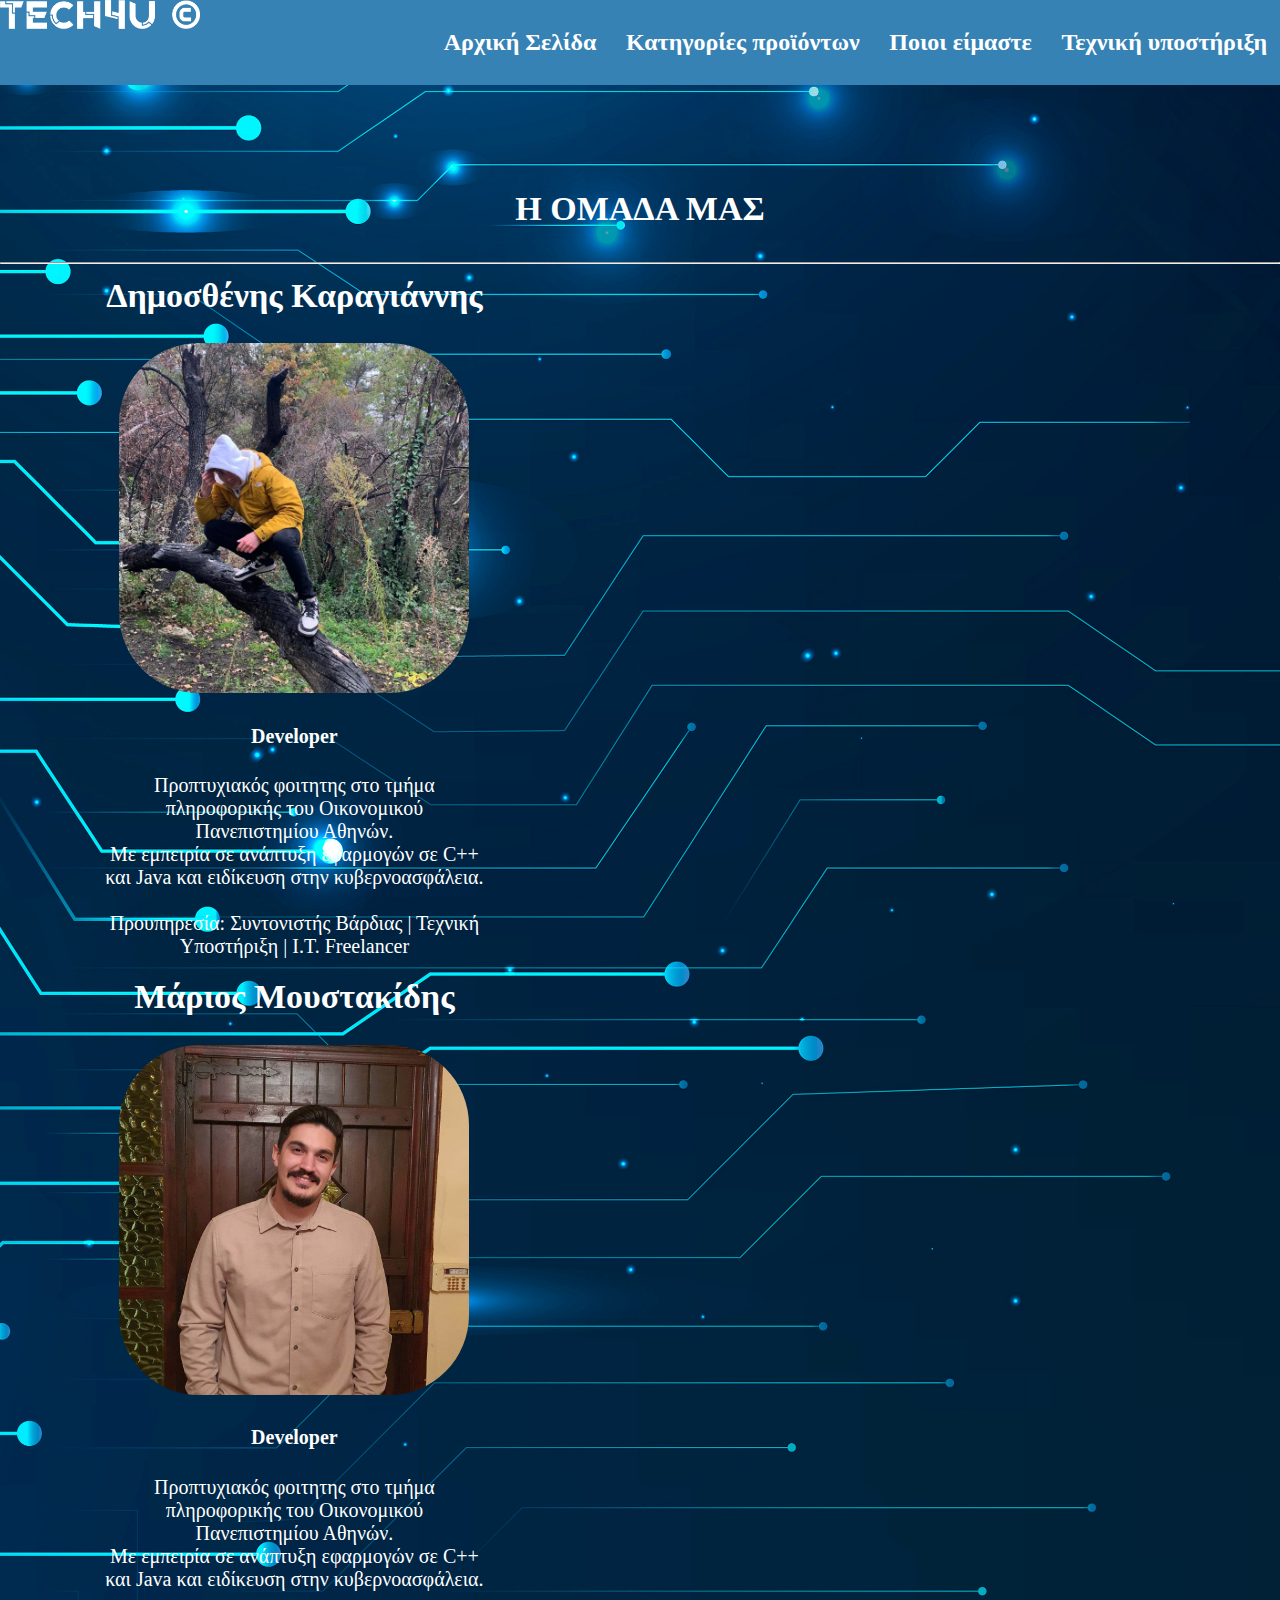
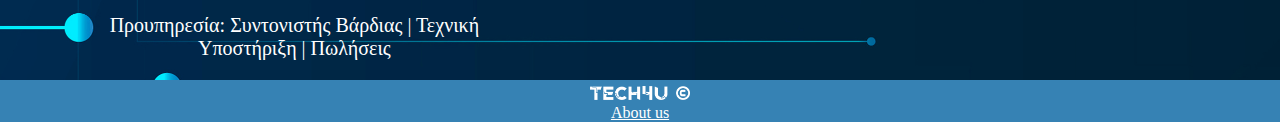
==== about-us.html @ 57569f16 "first commit" ====
<!DOCTYPE html>
<html lang="el">
<head>
    <meta charset="utf-8">
    <title>About Us</title>
    <link rel="stylesheet" href=stylesheet.css>

</head>

<body>
    <header>
        <a href="index.html" id="logo"><img  src="images/logo.png" width="200" alt="Logo"></a>
        <nav>
            <ul class="navigation">
              <li class="navItem"><a href="index.html"> Αρχική Σελίδα</a>&nbsp;</li>
              <li class="navItem"><a href="product-categories.html">Κατηγορίες προϊόντων</a>&nbsp;</li>
              <li class="navItem"><a href="about-us.html">Ποιοι είμαστε</a>&nbsp;</li>
              <li class="navItem"><a href="tech.html">Τεχνική υποστήριξη</a></li>
            </ul>
          </nav>
    </header>
    <main>
        <article>
            <h3 class="header">Η ΟΜΑΔΑ ΜΑΣ</h3>
            <hr>
        </article>
        <div class="about-us-section">
            <div class="sectionContentTwoEl">
                <article class="imgShad">
                    <h2 class="header">Δημοσθένης Καραγιάννης</h2>
                    <img class="curvyImg" src="images/dimosthenis.jpg" alt="Dimosthenis Picture">
                    <h4>Developer</h4>
                    <p>Προπτυχιακός φοιτητης στο τμήμα πληροφορικής του Οικονομικού Πανεπιστημίου Αθηνών.<br>
                        Με εμπειρία σε ανάπτυξη εφαρμογών σε C++ και Java  και ειδίκευση στην κυβερνοασφάλεια.<br><br>
                        Προυπηρεσία: Συντονιστής Βάρδιας | Τεχνική Υποστήριξη | I.T. Freelancer
                    </p>
                </article>
            </div>
            <div class="sectionContentTwoEl">
                <article class="imgShad">
                    <h2 class="header">Μάριος Μουστακίδης</h2>
                    <img class="curvyImg" src="images/marios.jpg" alt="Dimosthenis Picture">
                    <h4>Developer</h4>
                    <p>Προπτυχιακός φοιτητης στο τμήμα πληροφορικής του Οικονομικού Πανεπιστημίου Αθηνών.<br>
                        Με εμπειρία σε ανάπτυξη εφαρμογών σε C++ και Java και ειδίκευση στην κυβερνοασφάλεια.<br><br>
                        Προυπηρεσία: Συντονιστής Βάρδιας | Τεχνική Υποστήριξη | Πωλήσεις</p>
                </article>
            </div>
        </div>
    </main>
    <footer>
        <a href="index.html" id="logo"><img  src="images/logo.png" width="100" alt="Logo"></a>
        <a href="about-us.html">About us</a>
    </footer>
</body>
</html>
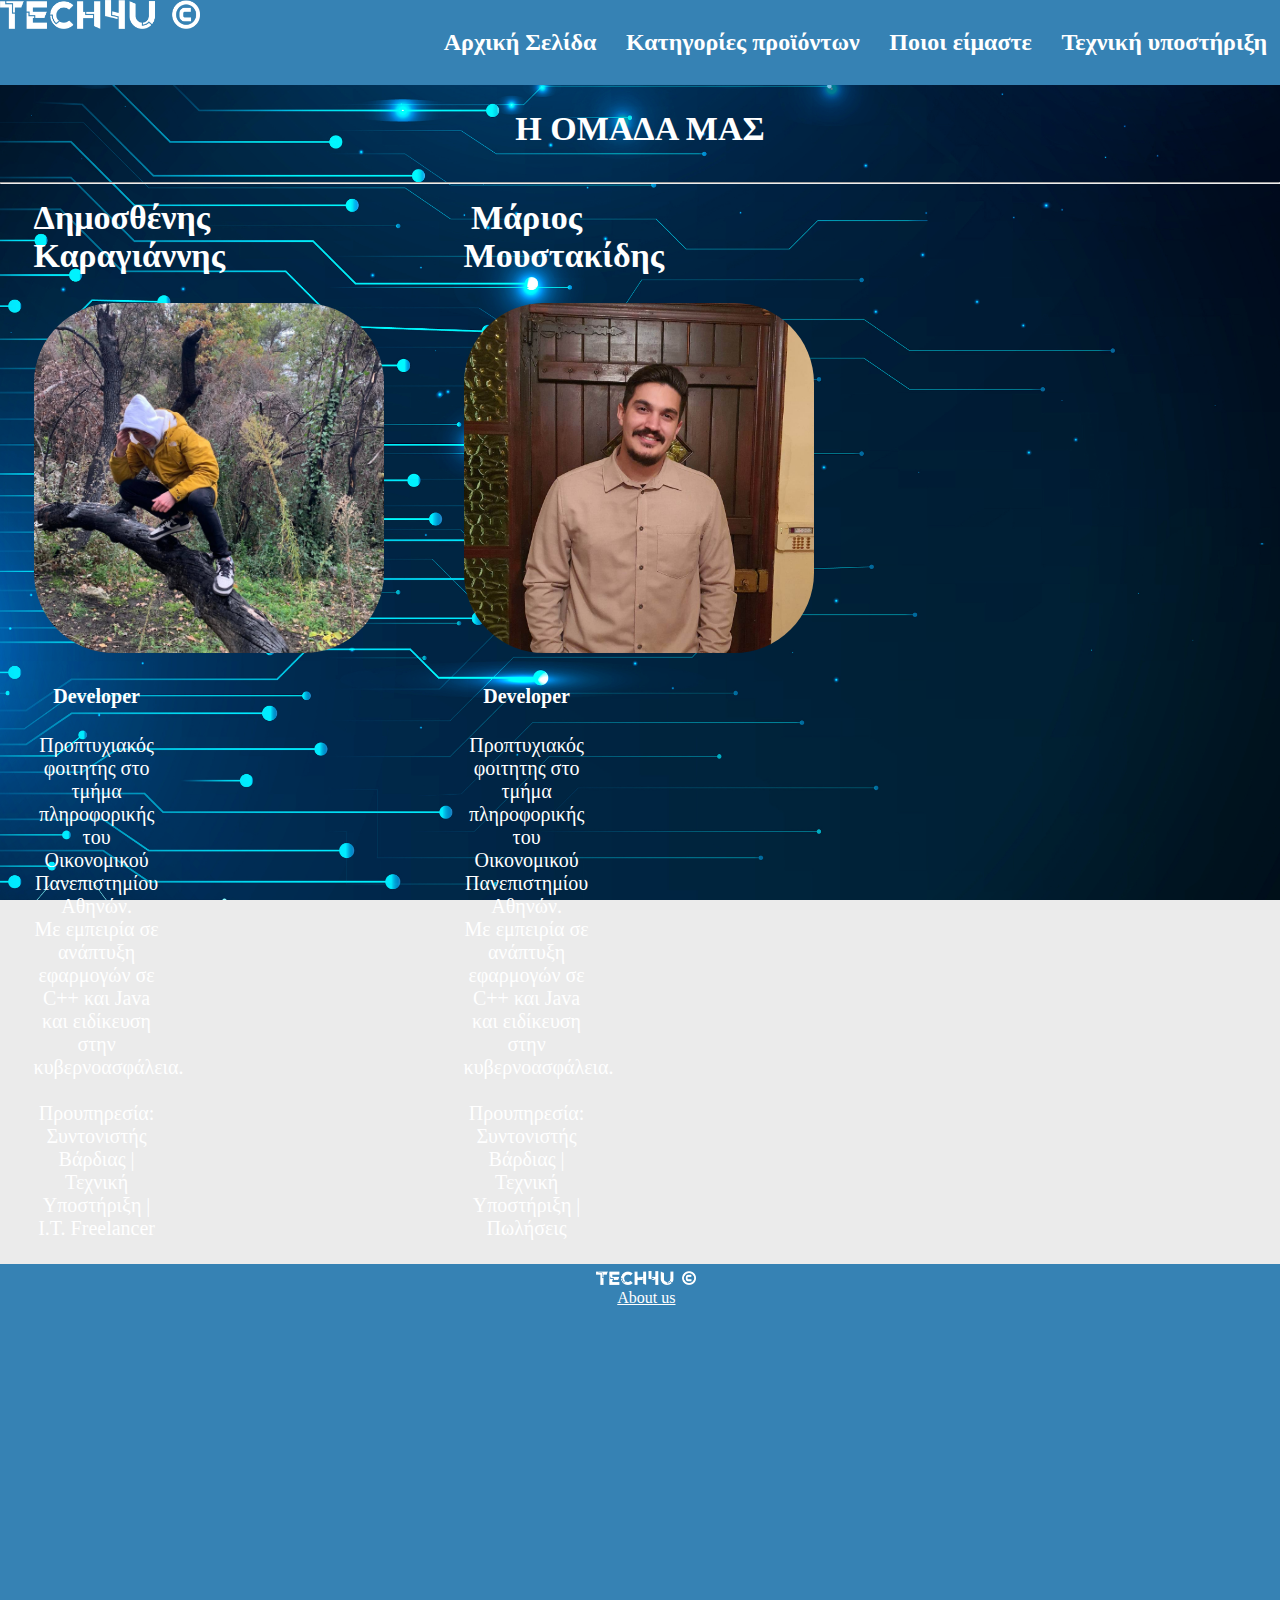
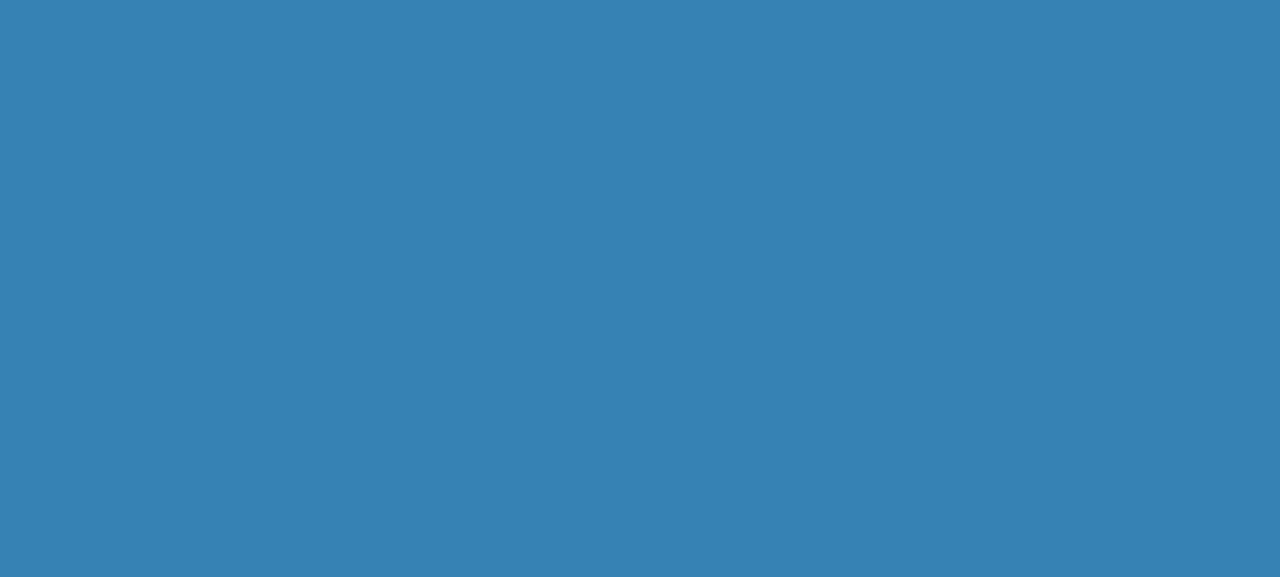
==== commit 23a013de: "d" ====
--- a/about-us.html
+++ b/about-us.html
@@ -24,7 +24,7 @@
             <h3 class="header">Η ΟΜΑΔΑ ΜΑΣ</h3>
             <hr>
         </article>
-        <div class="about-us-section">
+        <div class="mainSection">
             <div class="sectionContentTwoEl">
                 <article class="imgShad">
                     <h2 class="header">Δημοσθένης Καραγιάννης</h2>
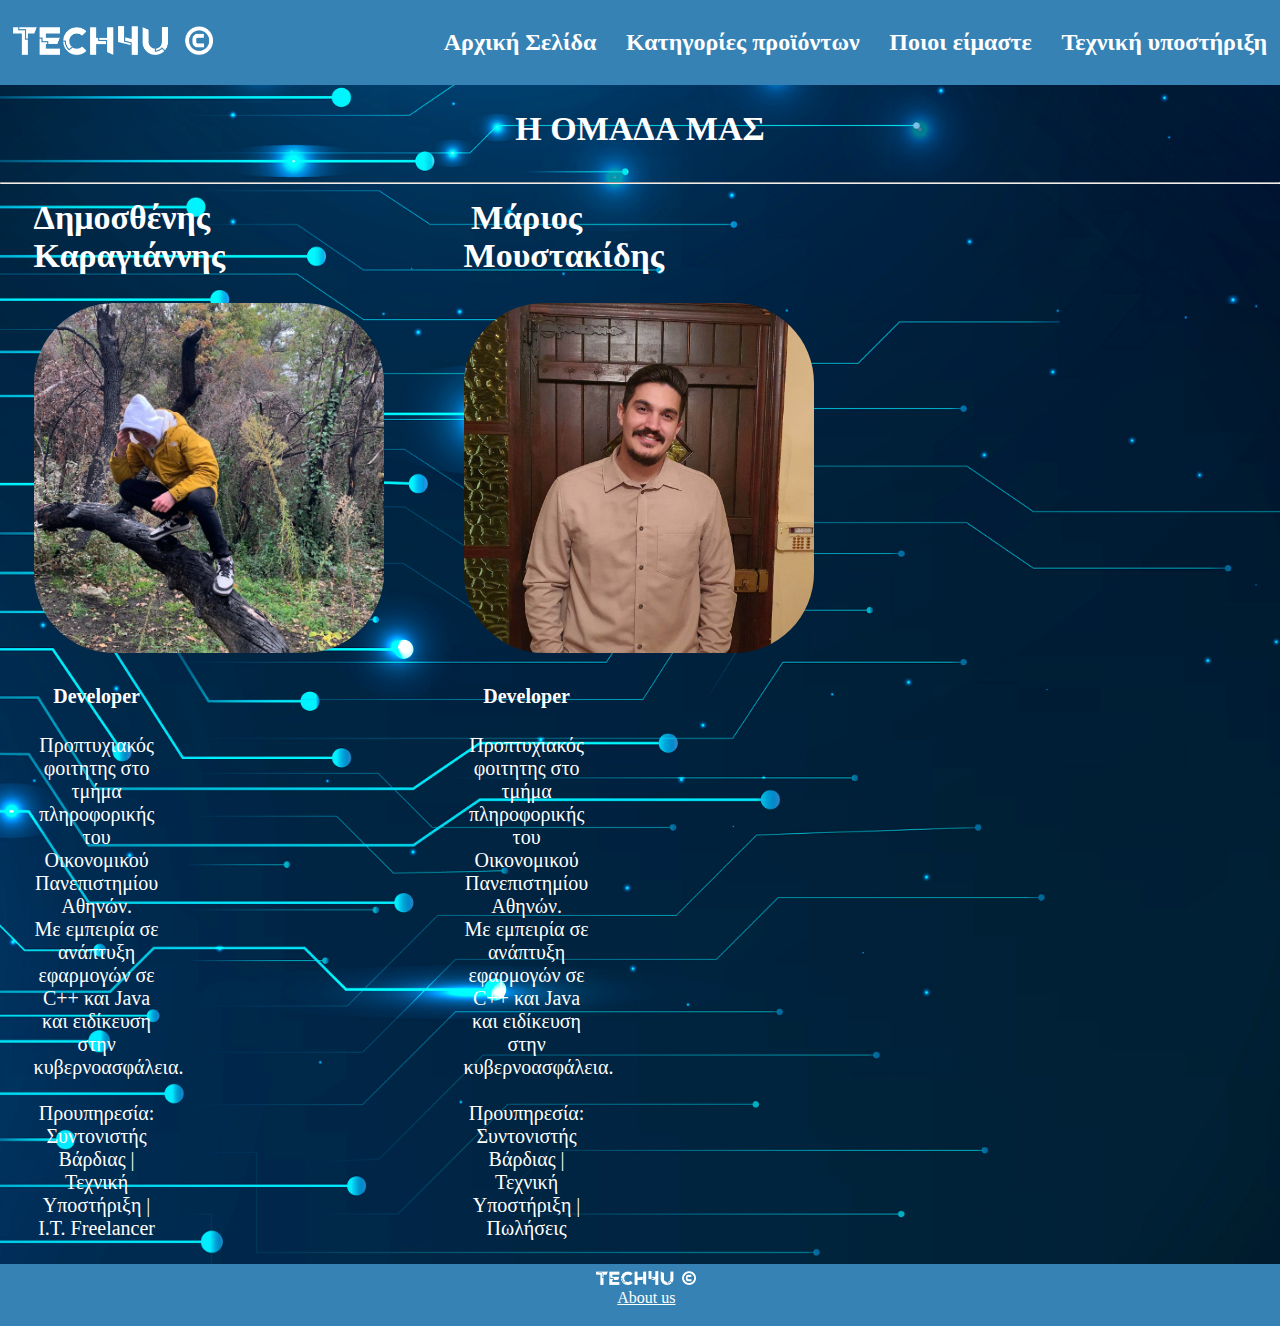
==== commit b0d4f9d4: "mmm" ====
--- a/about-us.html
+++ b/about-us.html
@@ -7,9 +7,9 @@
 
 </head>
 
-<body>
+<div class="wrapper">
     <header>
-        <a href="index.html" id="logo"><img  src="images/logo.png" width="200" alt="Logo"></a>
+        <a href="index.html" class="logo"><img  src="images/logo.png" width="200" alt="Logo"></a>
         <nav>
             <ul class="navigation">
               <li class="navItem"><a href="index.html"> Αρχική Σελίδα</a>&nbsp;</li>
@@ -52,5 +52,6 @@
         <a href="index.html" id="logo"><img  src="images/logo.png" width="100" alt="Logo"></a>
         <a href="about-us.html">About us</a>
     </footer>
+</div>
 </body>
 </html>
